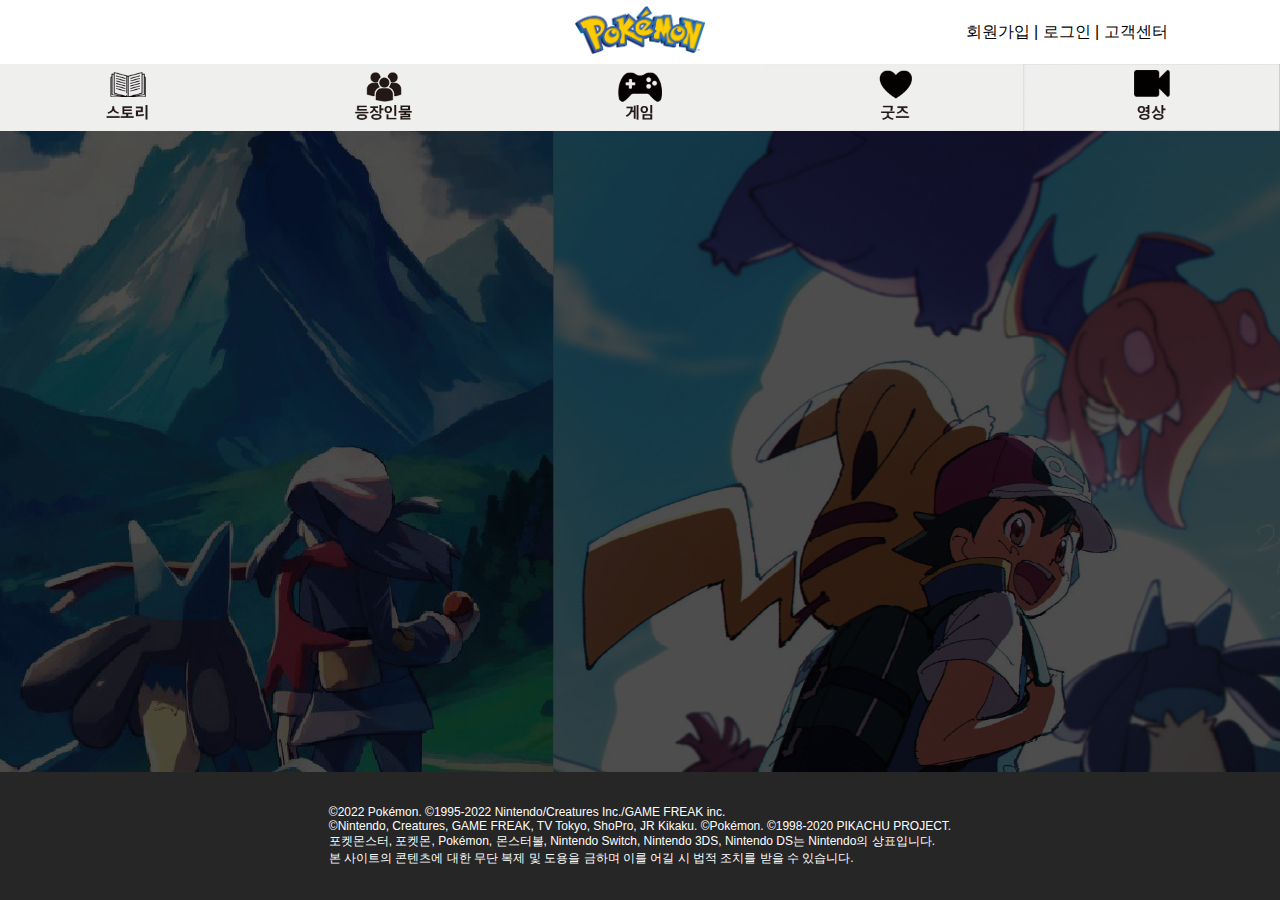
==== index.html @ b0a11f15 "Add files via upload" ====
<!DOCTYPE html>
<html lang="en">

<head>
    <meta charset="UTF-8">
    <meta http-equiv="X-UA-Compatible" content="IE=edge">
    <link rel="stylesheet" href="style.css">
    <title>포켓몬</title>
</head>

<body id="main-page">
    <div class="main-wrapper">
        <header>
            <div class="header-top">
                <div class="left"></div>
                <div class="logo">
                    <a href="index.html">
                        <img src="images/logo.png">
                    </a>
                </div>
                <div class="right">
                    <div class="account">
                        회원가입 | 로그인 | 고객센터
                    </div>
                </div>
            </div>

            <ul class="headerBtns">
                <li>
                    <a class="headerBtn" id="story" href="/story.html">
                        <img src="images/icon/story-normal.png" alt="">
                        <img src="images/icon/story-hover.png " alt="">
                    </a>
                </li>
                <li>
                    <a class="headerBtn" id="people" href="/people.html">
                        <img src="images/icon/people-normal.png" alt="">
                        <img src="images/icon/people-hover.png" alt="">
                    </a>
                </li>
                <li>
                    <a class="headerBtn" id="game" href="/game.html">
                        <img src="images/icon/game-normal.png" alt="">
                        <img src="images/icon/game-hover.png" alt="">
                    </a>
                </li>
                <li>
                    <a class="headerBtn" id="goods" href="/goods.html">
                        <img src="images/icon/goods-normal.png" alt="">
                        <img src="images/icon/goods-hover.png" alt="">
                    </a>
                </li>
                <li>
                    <a class="headerBtn" id="video" href="/video.html">
                        <img src="images/icon/video-normal.png" alt="">
                        <img src="images/icon/video-hover.png" alt="">
                    </a>
                </li>
            </ul>
        </header>
        <div class="content" id="main">
            <div class="fade-in">
                <h1>
                    지우와 함께했던 25년의 시간...
                </h1>
            </div>
            <div class="fade-in2">
                <img src="images/logo.png">
            </div>

        </div>
        <footer>
            ©2022 Pokémon. ©1995-2022 Nintendo/Creatures Inc./GAME FREAK inc.<br>
            ©Nintendo, Creatures, GAME FREAK, TV Tokyo, ShoPro, JR Kikaku. ©Pokémon. ©1998-2020 PIKACHU PROJECT.<br>
            포켓몬스터, 포켓몬, Pokémon, 몬스터볼, Nintendo Switch, Nintendo 3DS, Nintendo DS는 Nintendo의 상표입니다.<br>
            본 사이트의 콘텐츠에 대한 무단 복제 및 도용을 금하며 이를 어길 시 법적 조치를 받을 수 있습니다.<br>
        </footer>
    </div>
</body>

</html>
---- style.css ----
@keyframes fade-in {
    from {
        opacity: 0;
    }
    to {
        opacity: 1;
    }
}
:is(.fade-in, .fade-in2) {
    font-size: 16px;
    color: white;
    animation: fade-in 5s;
    animation-fill-mode: forwards;
}
.fade-in {
    opacity: 0;
    animation-delay: 0s;
    
}
.fade-in2 {
    opacity: 0;
    animation-delay: 2s;

}
html,
body {
    margin: 0;
    padding: 0;
    font-family: 'Roboto', sans-serif;
    background-color: #f6f6f6;
    scroll-behavior: smooth;
}
#main {
    display: flex;
    flex-direction: column;
    justify-content: center;
    align-items: center;
    width: 100%;
    height: 100%;
    background-color: rgba(1, 1, 1, 0.7);
}
#main-page {
    background-image: url(images/bg-main.png);
}
.main-wrapper {
    display: flex;
    flex-direction: column;
    width: 100%;
    height: 100vh;
}
header {
    display: flex;
    flex-direction: column;
    justify-content: center;
    align-items: center;
    z-index: 2;
}
.header-top{
    display: flex;
    justify-content: space-between;
    align-items: center;
    width: 100%;
    height: 64px;
    background-color: white;
}

.left {
    display: flex;
    flex-direction: column;
    justify-content: center;
    align-items: center;
    height: 100%;
    flex: 1;
}
.right {
    display: flex;
    flex-direction: column;
    justify-content: center;
    align-items: center;
    height: 100%;
    flex: 1;
}
.account {
    cursor: pointer;
}
.logo {
    display: flex;
    justify-content: center;
    align-items: center;
    height: 64px;
    width: 100%;
    flex: 1;
}
.logo img {
    height: 48px;
    cursor: pointer;
}
ul.headerBtns {
    list-style: none;
    margin: 0;
    padding: 0;
    display: flex;
    justify-content: center;
    align-items: center;
    cursor: pointer;
}
li {
    list-style: none;
}

.headerBtn > img {
    display: block;

}
.headerBtn > img:last-child {
    display: none;

}
.headerBtn:hover > img:first-child {
    display: none;

}
.headerBtn:hover > img:last-child {
    display: block;

}
.headerBtn > img {
    width : 100%;
}

.content {
    display: flex;
    flex-direction: column;
    justify-content: center;
    align-items: center;
    flex: 1;
}
footer {
    display: flex;
    flex-direction: column;
    justify-content: center;
    align-items: center;
    height: 128px;
    width: 100%;
    background-color: #262626;
    color: white;
    font-size: 12px;
    z-index: 2;
}

/* Path: story.html */
#stroy {
    height: 300vh;
}
.story-wrapper {
    display: flex;
    flex-direction: row;
    justify-content: center;
    align-items: center;
    width: 100%;
    height: 100%;
}
.story-left {
    display: flex;
    flex-direction: column;
    justify-content: center;
    align-items: center;
    height: 100%;
    width: 260px;
    background-color: white;
    box-shadow: 2px 2px 10px rgba(0, 0, 0, 0.1);
    position: fixed;
    left: 0;
    top: 0;
    z-index: 1;
}
.story-main {

    display: flex;
    flex-direction: column;
    justify-content: center;
    align-items: center;
    height: 100%;
    font-size: 20px;
    align-items: center;
    text-align: center;
    line-height: 2;
    flex: 2;
    animation: fade-in 1s;
}

#storyBtn1,
#storyBtn2,
#storyBtn3
{
    width: 100%;
    height: 128px;
    background-color: white;
    border-bottom: #dbdbdb 1px solid;
    display: flex;
    justify-content: center;
    align-items: center;
}
#storyBtn1:hover,
#storyBtn2:hover,
#storyBtn3:hover
{
    background-color: #f6f6f6;
}
a {
    text-decoration: none;
    text-decoration-line: none;

}
/* Path: peope.html */

.people-wrapper {
    display: flex;
    flex-direction: column;
    justify-content: center;
    align-items: center;
    width: 100%;
    height: 100%;
}

.people-row {
    display: flex;
    justify-content: space-between;
    align-items: center;
    width: 80%;
}

.person {
    display: flex;
    flex-direction: column;
    justify-content: space-between;
    align-items: center;
    width: 100%;
    height: 100%;
    margin: 24px;
}

.person > img {
    width: 50%;
    height: 100%;
    border-radius: 64em;
    box-shadow: 2px 2px 10px rgba(0, 0, 0, 0.1);
    transition: all 0.4s;
    animation: fade-in 1s; 
    cursor: pointer;
}

.person > img:hover {
    width: 50%;
    height: 100%;
    border-radius: 64em;
    box-shadow: 2px 2px 10px rgba(0, 0, 0, 0.1);
    transform: scale(1.1);
    transition: all 0.4s;
}

/* Path: game.html */
.game-wrapper {
    display: flex;
    flex-direction: column;
    justify-content: center;
    align-items: center;
    width: 80%;
    height: 100%;
}
.game {
    display: flex;
    flex-direction: row;
    justify-content: center;
    align-items: center;
    width: 100%;
    height: 100%;
    margin: 100px 0;
}
.game-text {
    display: flex;
    flex-direction: column;
    justify-content: center;
    align-items: center;
    width: 100%;
    height: 100%;
    font-size: 20px;
    align-items: center;
    text-align: center;
    line-height: 2;
    flex: 2;
    animation: fade-in 1s;
}
.game > img {
    width: 50%;
    height: 100%;
    border-radius: 16px;
    box-shadow: 2px 2px 10px rgba(0, 0, 0, 0.1);
    transition: all 0.4s;
    animation: fade-in 1s; 
    cursor: pointer;
}
.game-text > p {
    color:white;
    background-color: #262626;
    padding: 4px 16px;
    border-radius: 16px;
    cursor: pointer;
}
.game-text > p:hover {
    color:white;
    background-color: #262626;
    padding: 4px 16px;
    border-radius: 16px;
    cursor: pointer;
    transform: scale(1.03);
}

/* Path: goods.html */

.goods-wrapper {
    display: flex;
    flex-direction: row;
    justify-content: center;
    align-items: center;
    overflow-x: auto;
    width: 100%;
    height: 100%;
    cursor: pointer;
}
.goods-wrapper::-webkit-scrollbar {
    width: 0;
}
.goods-wrapper > .item {
    min-width: 700px;
    height: 300px;
    line-height: 110px;
    text-align: center;
    margin-right: 98px;

}

.item > img {
    border-radius: 16px;
    background-color: #262626;
}
.item > img:hover {
    border-radius: 16px;
    transform: scale(1.1);
    transition: all 0.4s;
}

.text > h1 {
    color: #262626;
    font-size: 24px;
    font-weight: 700;
    margin-bottom: 16px;
}

.text > p {
    color:white;
    background-color: #262626;
    padding: 4px 4px;
    border-radius: 16px;
    cursor: pointer;
}

.goods {
    height: 100vh;
}

.content > iframe {
    width: 80%;
    height: 80%;
    border: none;
}

@media screen and (max-width: 1200px){

    .story-left {
        display: none;
    }
    html,
    body {
        margin: 0;
        padding: 0;
        overflow-x: hidden;
    }
}
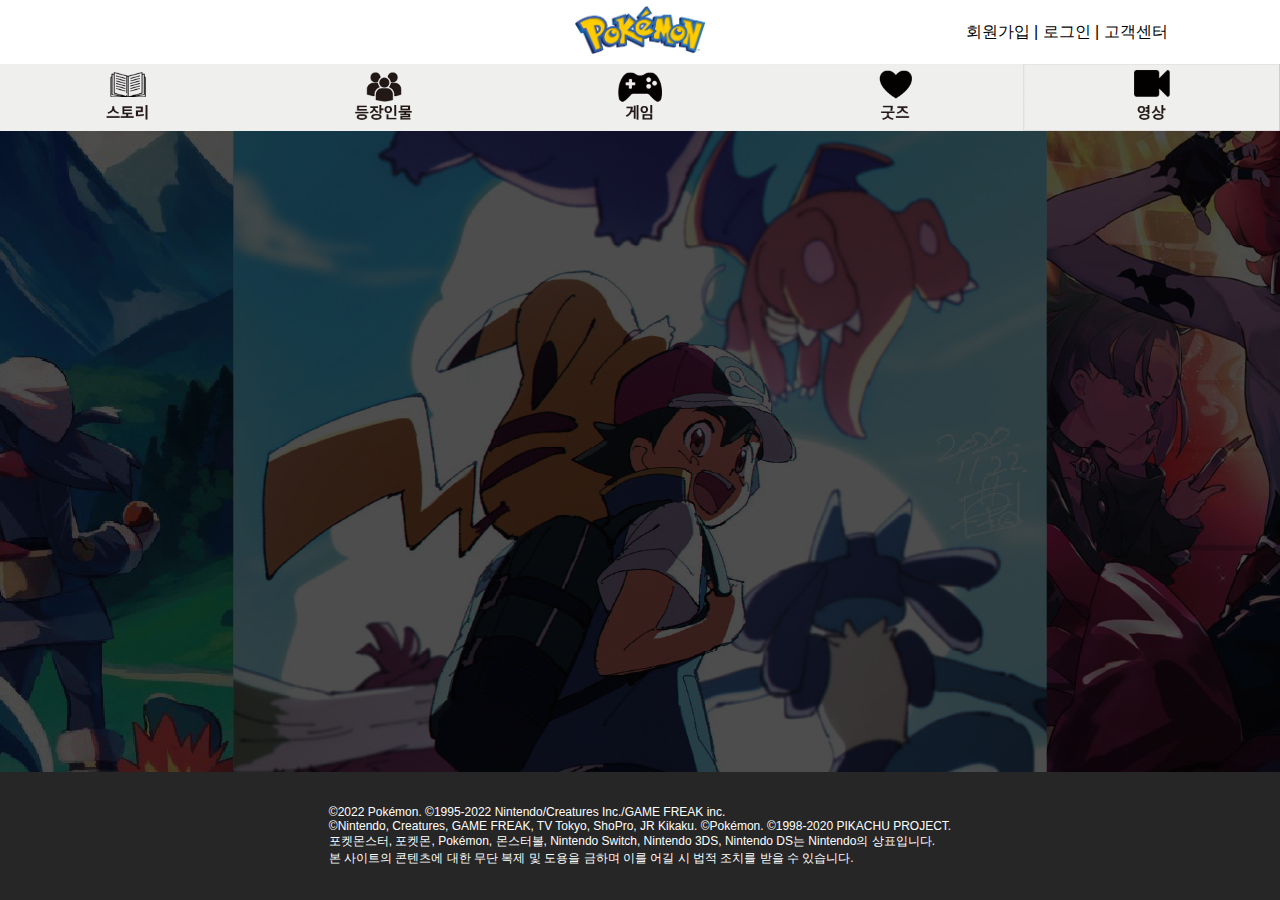
==== commit a91fcee1: "Update index.html" ====
--- a/index.html
+++ b/index.html
@@ -27,31 +27,31 @@
 
             <ul class="headerBtns">
                 <li>
-                    <a class="headerBtn" id="story" href="/story.html">
+                    <a class="headerBtn" id="story" href="/pokemon-web-site/story.html">
                         <img src="images/icon/story-normal.png" alt="">
                         <img src="images/icon/story-hover.png " alt="">
                     </a>
                 </li>
                 <li>
-                    <a class="headerBtn" id="people" href="/people.html">
+                    <a class="headerBtn" id="people" href="/pokemon-web-site/people.html">
                         <img src="images/icon/people-normal.png" alt="">
                         <img src="images/icon/people-hover.png" alt="">
                     </a>
                 </li>
                 <li>
-                    <a class="headerBtn" id="game" href="/game.html">
+                    <a class="headerBtn" id="game" href="/pokemon-web-site/game.html">
                         <img src="images/icon/game-normal.png" alt="">
                         <img src="images/icon/game-hover.png" alt="">
                     </a>
                 </li>
                 <li>
-                    <a class="headerBtn" id="goods" href="/goods.html">
+                    <a class="headerBtn" id="goods" href="/pokemon-web-site/goods.html">
                         <img src="images/icon/goods-normal.png" alt="">
                         <img src="images/icon/goods-hover.png" alt="">
                     </a>
                 </li>
                 <li>
-                    <a class="headerBtn" id="video" href="/video.html">
+                    <a class="headerBtn" id="video" href="/pokemon-web-site/video.html">
                         <img src="images/icon/video-normal.png" alt="">
                         <img src="images/icon/video-hover.png" alt="">
                     </a>
@@ -78,4 +78,4 @@
     </div>
 </body>
 
-</html>+</html>
--- a/style.css
+++ b/style.css
@@ -14,12 +14,12 @@
 }
 .fade-in {
     opacity: 0;
-    animation-delay: 0s;
+    animation-delay: 1s;
     
 }
 .fade-in2 {
     opacity: 0;
-    animation-delay: 2s;
+    animation-delay: 4s;
 
 }
 html,
@@ -41,6 +41,7 @@
 }
 #main-page {
     background-image: url(images/bg-main.png);
+    background-position: center;
 }
 .main-wrapper {
     display: flex;
@@ -386,4 +387,4 @@
         padding: 0;
         overflow-x: hidden;
     }
-}+}
